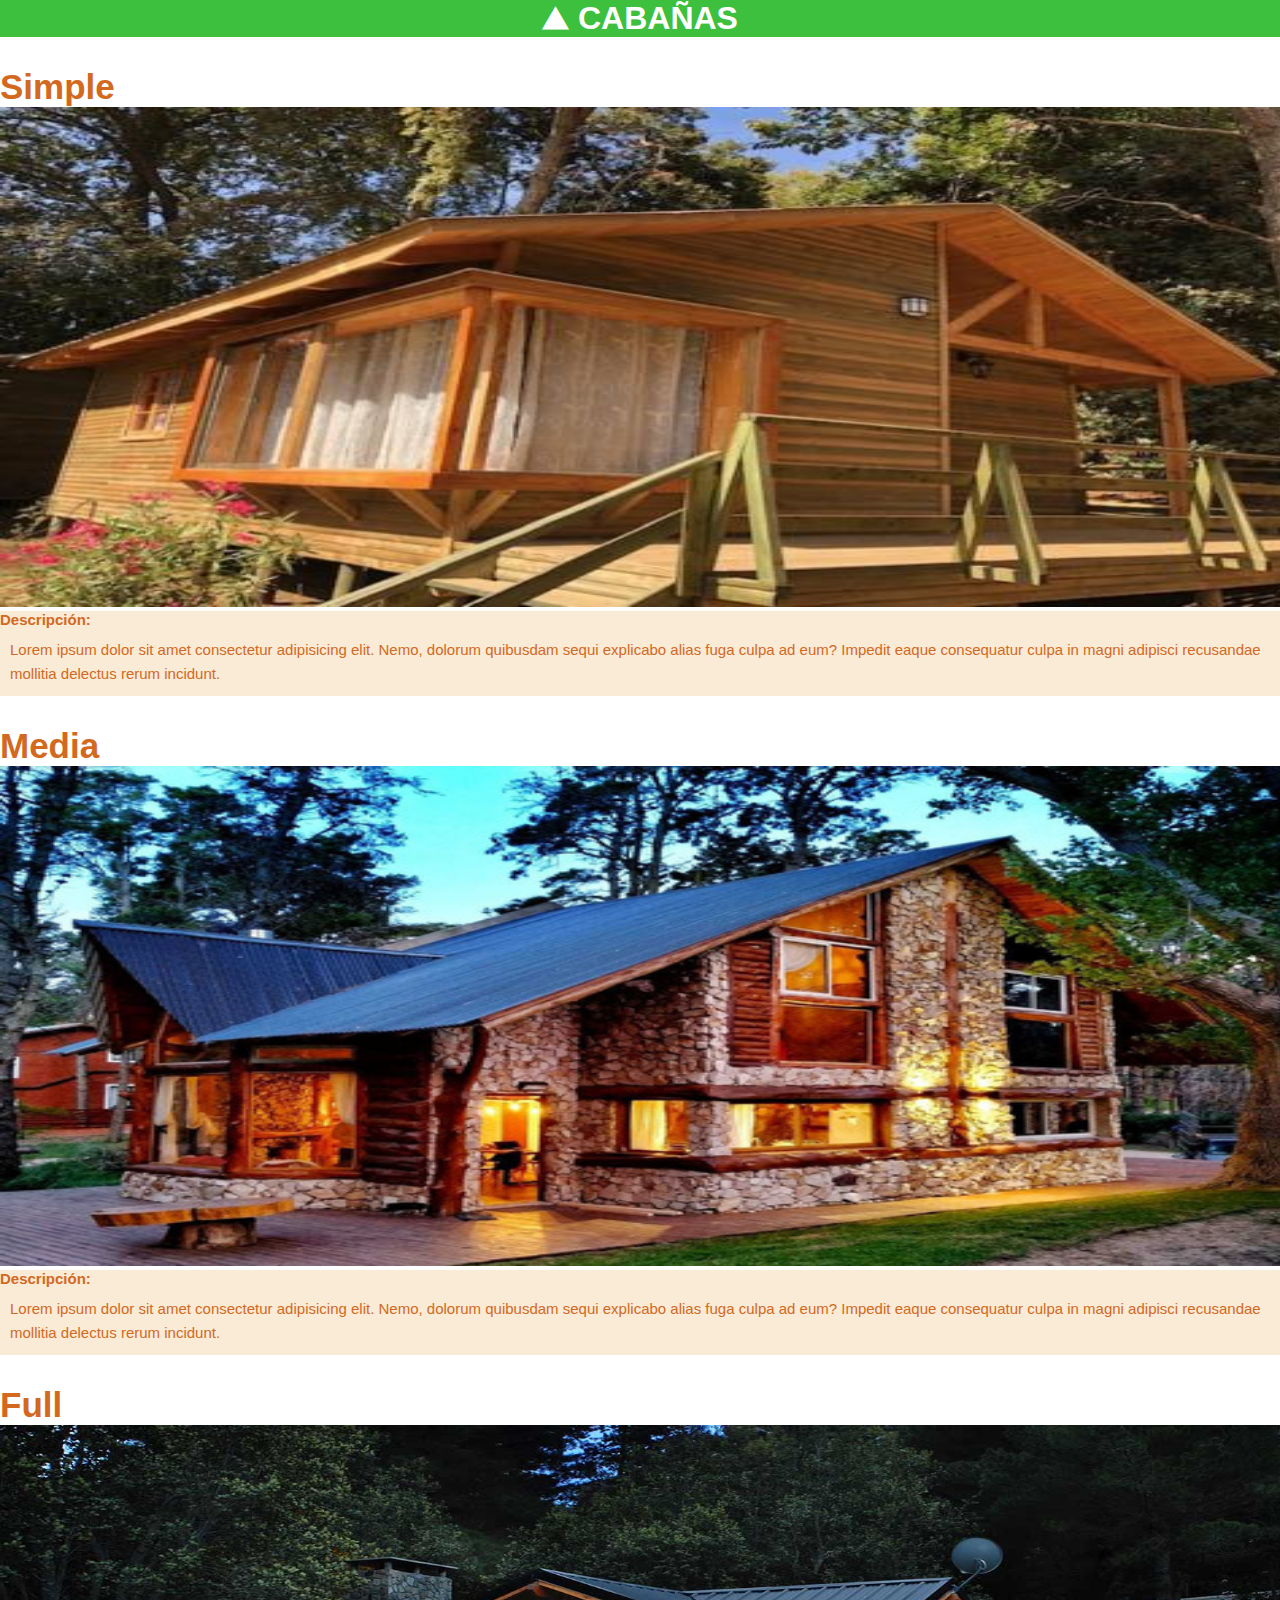
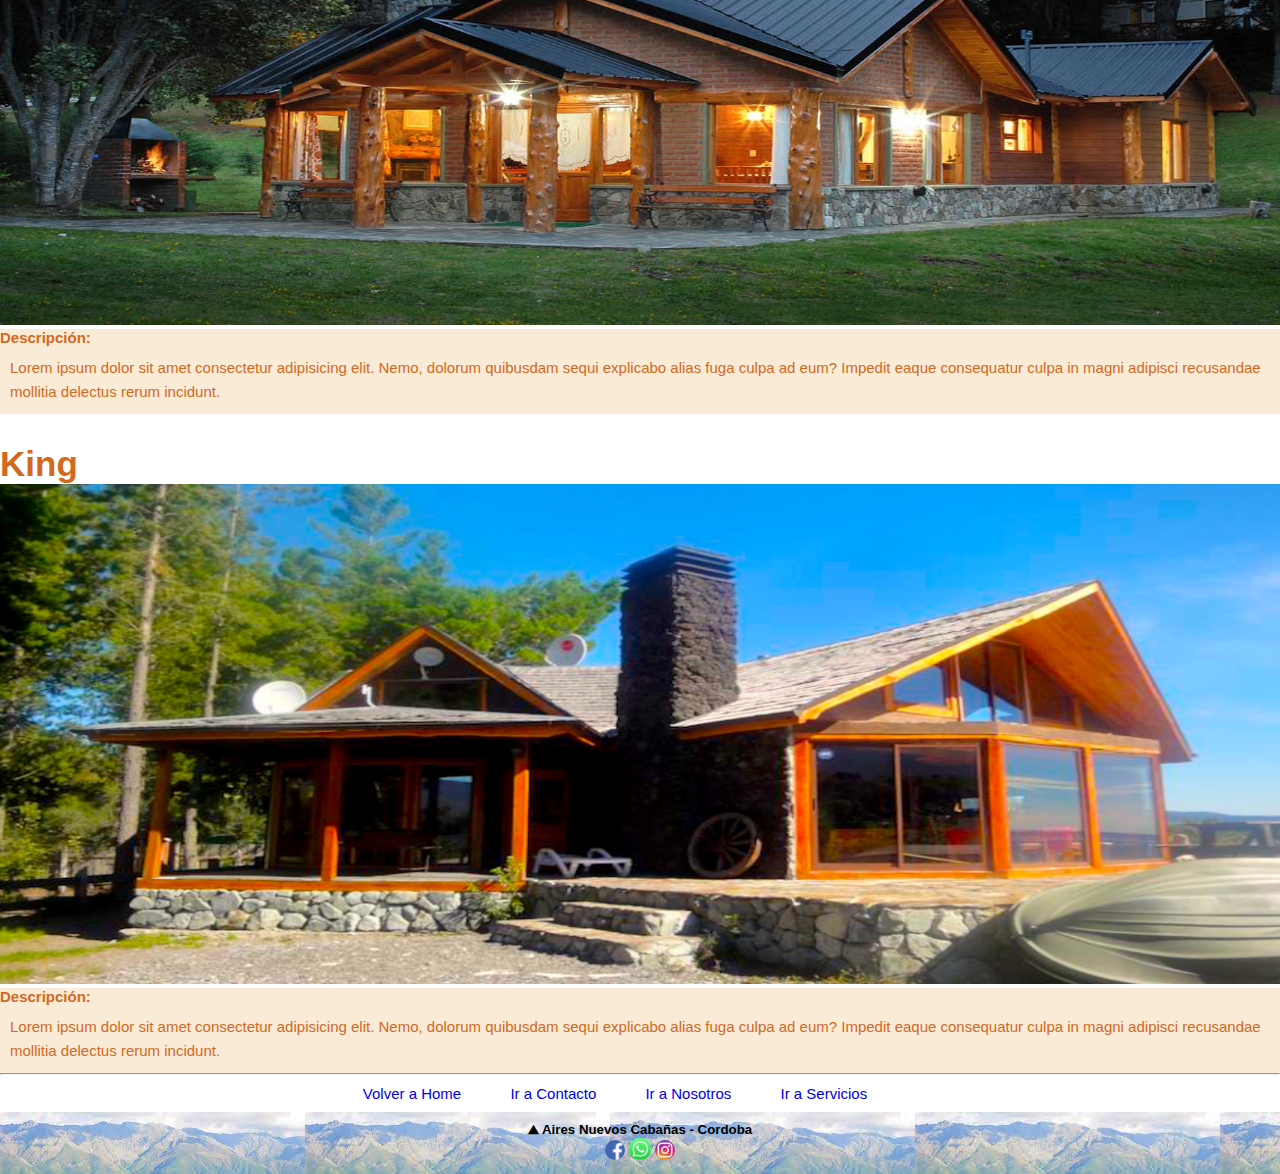
==== pages/cabanas.html @ 515ea7b7 "4to Desafio Github" ====
<!DOCTYPE html>
<html lang="en">
<head>
    <meta charset="UTF-8">
    <meta http-equiv="X-UA-Compatible" content="IE=edge">
    <meta name="viewport" content="width=device-width, initial-scale=1.0">
    <link rel="stylesheet" href="../Hoja de Estilos/style.css">
    <title>Cabañas</title>
</head>

<body>
    <header>
        <main>
            <section>
                <h1> &#9968; Cabañas</h1>
            </section>
        
            <div>
                <h3 class="cabanas">Simple</h3>
                <img src="../Img/cabaña simple.jpg" alt="Cabaña simple" class="imgCabSimple">
                <h5 class="pieCabanas">Descripción:</h5>
                <p class="pieCabanas">Lorem ipsum dolor sit amet consectetur adipisicing elit. Nemo, dolorum quibusdam sequi explicabo alias fuga culpa ad eum? Impedit eaque consequatur culpa in magni adipisci recusandae mollitia delectus rerum incidunt.</p>
                <h3 class="cabanas">Media</h3>
                <img src="../Img/cabaña media.jpg" alt="Cabaña media" class="imgCabMedia">
                <h5 class="pieCabanas">Descripción:</h5>
                <p class="pieCabanas">Lorem ipsum dolor sit amet consectetur adipisicing elit. Nemo, dolorum quibusdam sequi explicabo alias fuga culpa ad eum? Impedit eaque consequatur culpa in magni adipisci recusandae mollitia delectus rerum incidunt.</p>
                <h3 class="cabanas">Full</h3>
                <img src="../Img/cabaña full.jpg" alt="Cabaña full" class="imgCabFull">
                <h5 class="pieCabanas">Descripción:</h5>
                <p class="pieCabanas">Lorem ipsum dolor sit amet consectetur adipisicing elit. Nemo, dolorum quibusdam sequi explicabo alias fuga culpa ad eum? Impedit eaque consequatur culpa in magni adipisci recusandae mollitia delectus rerum incidunt.</p>
                <h3 class="cabanas">King</h3>
                <img src="../Img/cabaña king.png" alt="Cabaña king" class="imgCabKing">
                <h5 class="pieCabanas">Descripción:</h5>
                <p class="pieCabanas">Lorem ipsum dolor sit amet consectetur adipisicing elit. Nemo, dolorum quibusdam sequi explicabo alias fuga culpa ad eum? Impedit eaque consequatur culpa in magni adipisci recusandae mollitia delectus rerum incidunt.</p>
            </div>

            <hr />
        </main>       
    </header>
    <section >
        <nav class="links">
            
            <a  class="links" href="../index.html">Volver a Home</a>
            <a  class="links" href="./contacto.html">Ir a Contacto</a> 
               
            <a  class="links" href="./nosotros.html">Ir a Nosotros</a>   
            <a  class="links" href="./servicios.html">Ir a Servicios</a>   
    
        </nav>
        
    </section>
    <footer>
        <h5> &#9968; Aires Nuevos Cabañas - Cordoba</h5>
        <img  class= "logofbook" src="../Img/logo fbook.png" alt="Logo fbook">
        <img  class= "logoWhasap" src="../Img/logo wahsap OK.jfif" alt="Logo Whap">
        <img  class= "logoIG" src="../Img/LOGO ig OK.png" alt="Logo IG">
    </footer>
</body>
</html>
---- Hoja de Estilos/style.css ----
* {
    margin: 0;
    padding: 0px;
    
    
}
h1 {
    color: white;
    background-color: rgb(61, 192, 61);
    height:min-content;
    font-size:xx-large;
    text-align: center;
    text-transform: uppercase;
    font-family: 'Lucida Sans', 'Lucida Sans Regular', 'Lucida Grande', 'Lucida Sans Unicode', Geneva, Verdana, sans-serif;
}


.foto {
    width: 1366px;
    height: 400px;      
}
section {
    font-family:'Segoe UI', Tahoma, Geneva, Verdana, sans-serif;
}


.cabanas {
    padding-top: 30px;
    text-align: left;
    font-size: 35px;
    font-family: 'Lucida Sans', 'Lucida Sans Regular', 'Lucida Grande', 'Lucida Sans Unicode', Geneva, Verdana, sans-serif;
    color: chocolate;
    
}
.pieCabanas{
    font-family: 'Lucida Sans', 'Lucida Sans Regular', 'Lucida Grande', 'Lucida Sans Unicode', Geneva, Verdana, sans-serif;
    font-size: 15px;
    color: chocolate;
    background-color: antiquewhite;
    margin-top: 0px;
}


    
.links{ text-decoration: none;
    text-align: center;
    font-size: 15px;
    margin-right: 25px;
    cursor: pointer;
    padding: 10px;
}
p {
    line-height: 1.6;                                                                                            
    padding: 10px;
    font-family:'Lucida Sans', 'Lucida Sans Regular', 'Lucida Grande', 'Lucida Sans Unicode', Geneva, Verdana, sans-serif;

}
.contacto {
    font-style: italic;
    font-size: 15px;
    padding: 5px;
    text-align: left;
    display: block;
    list-style:disc;
    margin: 5px;
    padding: 5px;
    background-color: beige;

    
  
}
button[type="submit"]{
    width: 100px;
    height: 30px;
    font-size: 15px;
    text-align: center;
    font-weight: bold;
    cursor: pointer;
}
.servicios{
    display: flex;
    background-color: antiquewhite;
    list-style-type:square;
    margin: 50px;
    font-size: 18px;
    text-align:left;
    font-family: 'Lucida Sans', 'Lucida Sans Regular', 'Lucida Grande', 'Lucida Sans Unicode', Geneva, Verdana, sans-serif;
    padding: 30px;
    border-radius: 15px;
    display: block;
    justify-content:last baseline;
    
}

.imageService{
    display: grid;
    padding: 20px;
    gap: 15px;
    grid;
    grid-template-columns: repeat(2, 1fr);
    grid-template-rows: repeat(2, 1fr);
    align-items: center ;
    
}
.imageService__item{
    display: grid;
    width: 300px;
    height: 120px;
    cursor: pointer; 
   

}

.servicios-flex{
    display: flex;
}

.listado-flex{
    display: flex;
    flex-wrap: wrap;
}


footer {
    padding: 10px;
    text-align: center;
    background-image: url(../Img/sierras.jfif);
    text-align-last: center;
    font-family: 'Lucida Sans', 'Lucida Sans Regular', 'Lucida Grande', 'Lucida Sans Unicode', Geneva, Verdana, sans-serif;
    
}

.cantPersonas{
    width: 80px;
    height: 30px;
}
.imgdesay {
    border-radius: 25px;
    justify-items: center;

}
.nuevalista{
    display: flex;
    align-items: center;
    justify-content: center;
    margin: 0px;
    padding: 15px;
    text-decoration: none;
    font-size: 25px;
    color: black;
    font-family: 'Lucida Sans', 'Lucida Sans Regular', 'Lucida Grande', 'Lucida Sans Unicode', Geneva, Verdana, sans-serif;
    
}


.imgCabSimple{
    width: 1350px;
    height: 500px;
    cursor: pointer;
}
.imgCabMedia{
    width: 1350px;
    height: 500px;
    cursor: pointer;
}
.imgCabFull{
    width: 1350px;
    height: 500px;
    cursor: pointer;
}
.imgCabKing{
    width: 1350px;
    height: 500px;
    cursor: pointer;
}

    
.card{
   
    background-color: antiquewhite;
    font-family: 'Lucida Sans', 'Lucida Sans Regular', 'Lucida Grande', 'Lucida Sans Unicode', Geneva, Verdana, sans-serif;
    border-radius: 15px;
    padding: 20px;
    margin: 20px;
    border-color: black;

}
.card__title{
    text-align: center;

}
.card__description {
    line-height: 2;
    text-align: center;
}
.card__rrss{
    margin-top: 30px;
    margin-bottom: 15px;
}
.card__link{
    
    margin-right: 15px;
    padding: 10px;
    text-decoration: none;
    color: white;
    
    
}
.card__link--twitter{
    background-color: #1c96c8;
    border-radius: 15px;
    cursor: pointer;
    text-align: center;
}
.card__link--instagram{
    background-color: #f28705 ;
    border-radius: 15px;
    cursor: pointer;
}
.seguinos{
    margin: 20px;
    text-align: left;
    font-size: 20px;
}

.nosotros{
    max-width: 1200px;
    margin: 0 auto;
    display: grid;
    grid-template-columns: repeat(4, 1fr);
    gap: 20px;
}
.nosotros__item{
    width: 300px;
    height: 120px;
    cursor: pointer;
      
}
.logofbook{
    width: 20px;
    border-radius: 10px;
}
.logoWhasap{
    width: 22px;
    border-radius: 10px;
}
.logoIG{
    width: 20px;
    border-radius: 10px;
}

.imgdesayuno{
    display:none;
}

.grid{
    display: grid;
    align-self: center;
}
.padre-flex{
    display: flex;
    
}
.nosotrosMobile{
    display: none;
}

@media (max-width: 480px){
    
    .grid{
        justify-content: center;
        text-align: center;
        font-size: samll;
    }
    body{
        margin: 0px;
        padding: 0px;
    }

    h1 {
        text-align: center;
        font-size: 20px;
       padding: 20px;
       background-color: #1c96c8;
       
   
    }
    .foto{
        width: 380px;
        height: 200px;
    }
    .nuevalista{
       align-items: center;
       justify-content: center;
       font-size:27px;
       padding: 5px;
       margin-bottom: 35px;
       margin-top: 15px ;
       
    }
    .padre-flex{
       align-items: center;
       justify-content: center;
       flex-wrap: wrap;
    }
    .servicios{
        font-size: 15px;
        justify-content: space-between;

    }
    .servicios-flex{
        justify-content: center;
    }
    .imageService{
        display: none;

    }
    .imageService__item{
        display: none;
    }
    .imgdesayuno{
        display: inline;
        width: 360px;
    }
    
    .links{
        display: grid;
        justify-content: center;
        grid-template-columns: repeat(2, 1fr);
        padding-left: 45px;
        
    }
    .contacto{
        display: grid;
        width: 320px;
        font-size: 15px;
        background-color: none
        
        
    }
    .nosotros{
        display: none;
    }
    .nosotrosMobile{
        display: inline-flex;
        width: 360px;
        height: 220px;
        justify-content: center;
        
        
    }
    .botonEnviar{
        align-items: center;
    }
    .cabanas{
        font-size: 15px;
        color: #1c96c8;
        text-align: center;
    }
    .imgCabSimple{
        width: 360px;
        height: 200px;
    }
    .imgCabMedia{
        width: 360px;
        height: 200px;
    }
    .imgCabFull{
        width: 360px;
        height: 200px;
    }
    .imgCabKing{
        width: 360px;
        height: 200px;
    }
    .pieCabanas{
        font-size: 12px;
    }
   }
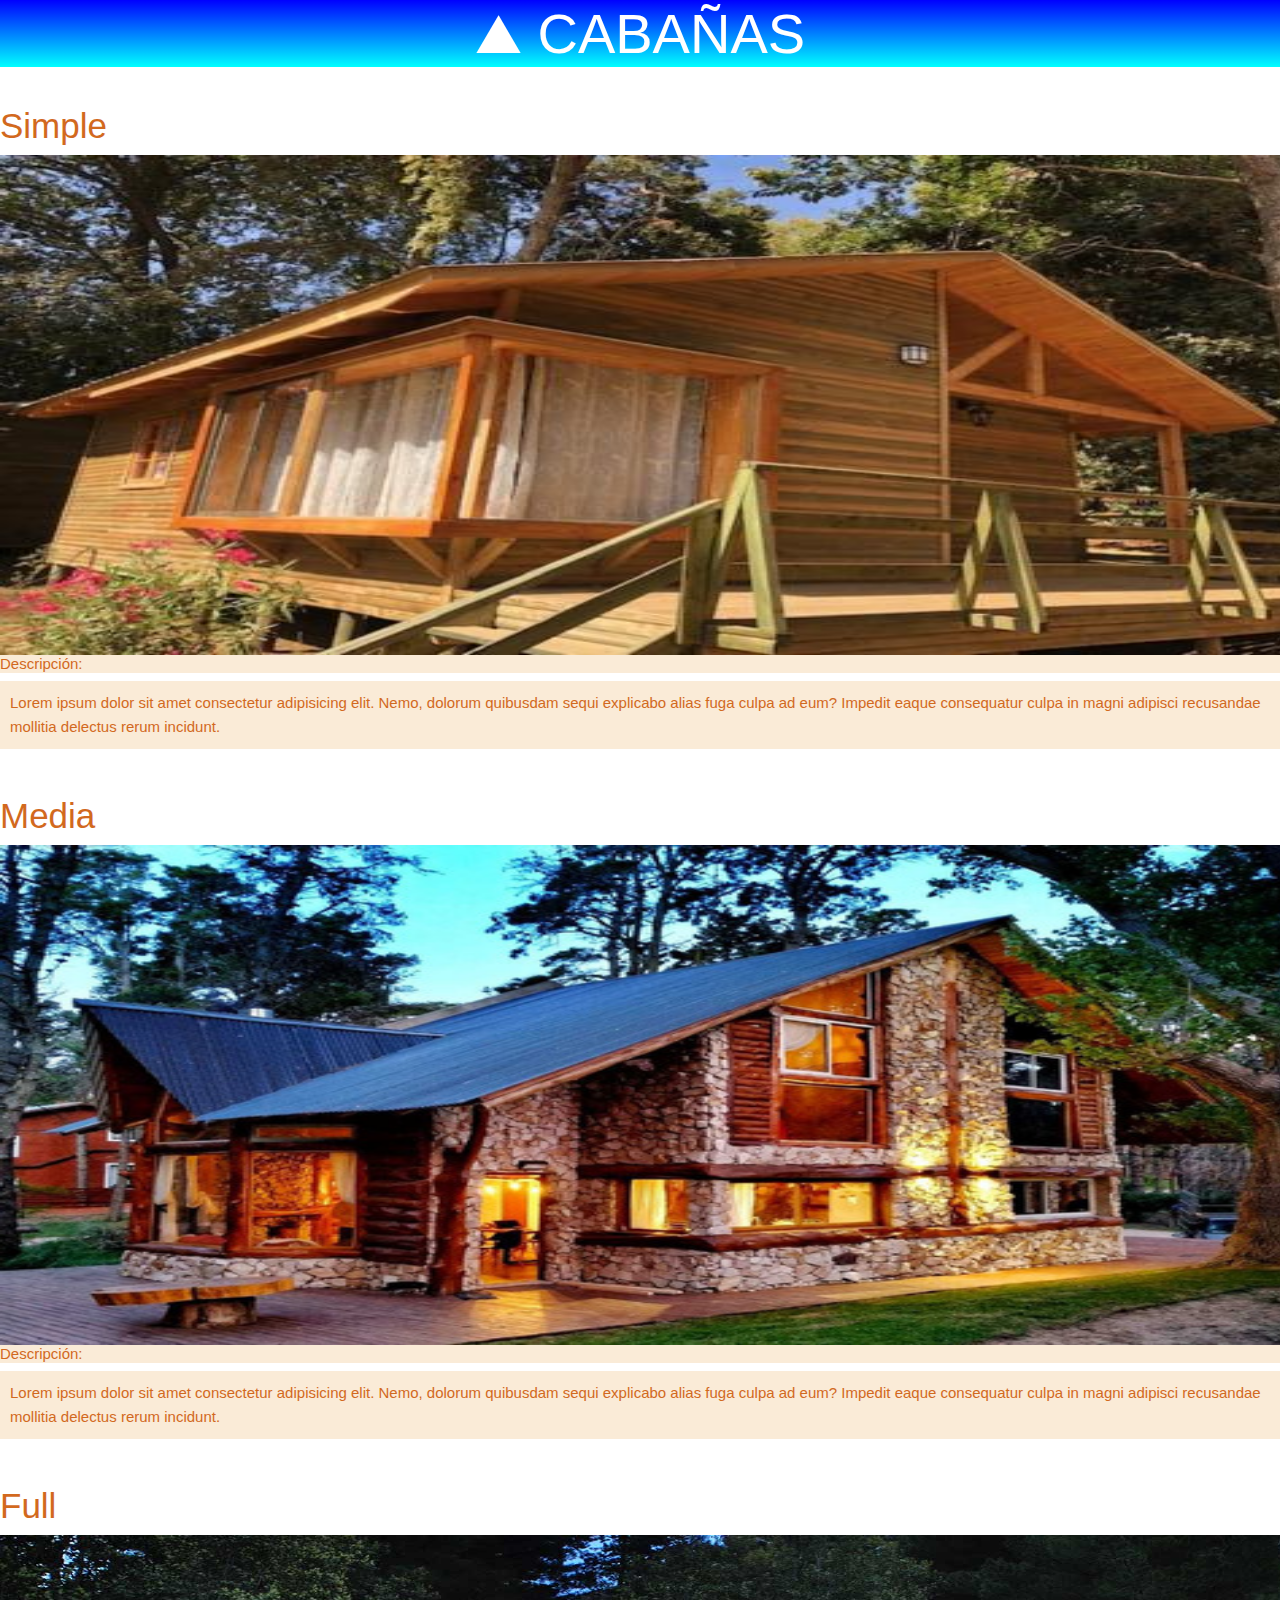
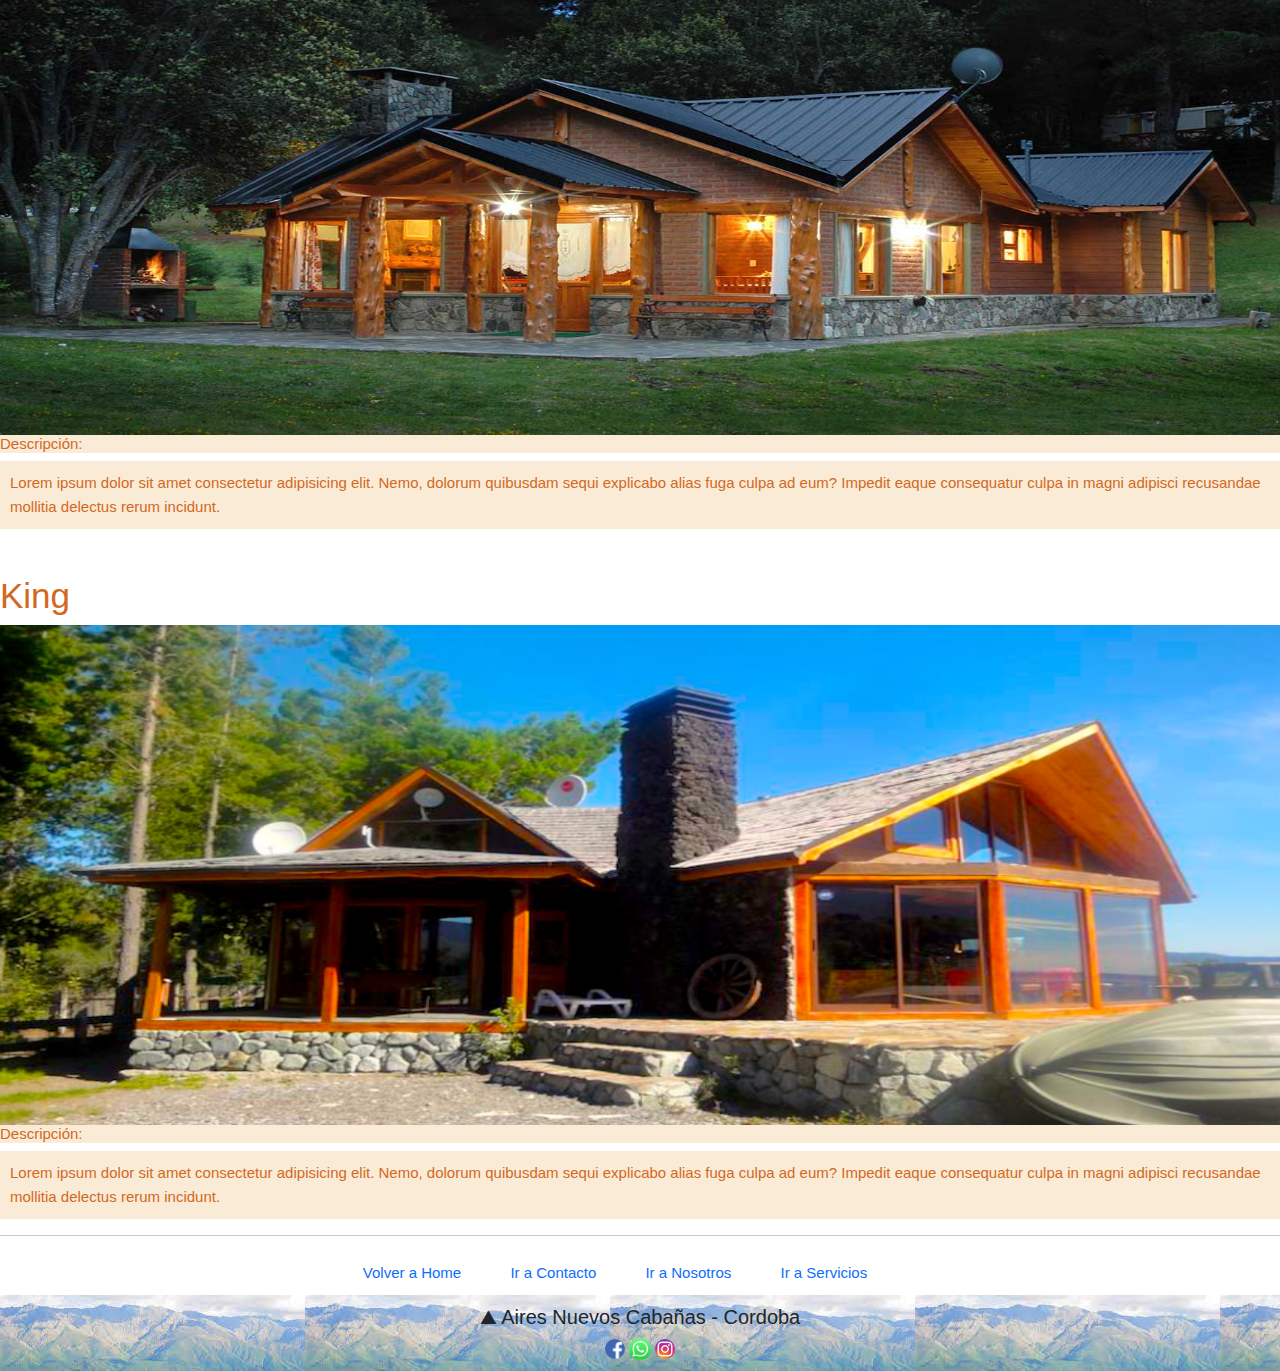
==== commit 0980fba9: "agregado bootstrap" ====
--- a/pages/cabanas.html
+++ b/pages/cabanas.html
@@ -5,6 +5,9 @@
     <meta http-equiv="X-UA-Compatible" content="IE=edge">
     <meta name="viewport" content="width=device-width, initial-scale=1.0">
     <link rel="stylesheet" href="../Hoja de Estilos/style.css">
+    <link rel="stylesheet" href="../css/bootstrap.min.css">
+	<!-- JavaScript Bundle with Popper -->
+	<script src="https://cdn.jsdelivr.net/npm/bootstrap@5.1.3/dist/js/bootstrap.bundle.min.js"></script>
     <title>Cabañas</title>
 </head>
 
@@ -12,7 +15,7 @@
     <header>
         <main>
             <section>
-                <h1> &#9968; Cabañas</h1>
+                <h1 class="display-4"> &#9968; Cabañas</h1>
             </section>
         
             <div>
--- a/Hoja de Estilos/style.css
+++ b/Hoja de Estilos/style.css
@@ -1,17 +1,18 @@
 * {
     margin: 0;
-    padding: 0px;
+    padding: 0;
     
     
 }
 h1 {
     color: white;
-    background-color: rgb(61, 192, 61);
+    
     height:min-content;
     font-size:xx-large;
     text-align: center;
     text-transform: uppercase;
     font-family: 'Lucida Sans', 'Lucida Sans Regular', 'Lucida Grande', 'Lucida Sans Unicode', Geneva, Verdana, sans-serif;
+    background-image: linear-gradient(blue, cyan);
 }
 
 
@@ -56,6 +57,7 @@
 
 }
 .contacto {
+    display: flex;
     font-style: italic;
     font-size: 15px;
     padding: 5px;
@@ -64,9 +66,8 @@
     list-style:disc;
     margin: 5px;
     padding: 5px;
-    background-color: beige;
-
-    
+    background-color: whitesmoke;
+   
   
 }
 button[type="submit"]{
@@ -79,7 +80,7 @@
 }
 .servicios{
     display: flex;
-    background-color: antiquewhite;
+    background-image: linear-gradient(white,cyan);
     list-style-type:square;
     margin: 50px;
     font-size: 18px;
@@ -100,6 +101,7 @@
     grid-template-columns: repeat(2, 1fr);
     grid-template-rows: repeat(2, 1fr);
     align-items: center ;
+    transition: 1.5;
     
 }
 .imageService__item{
@@ -107,8 +109,17 @@
     width: 300px;
     height: 120px;
     cursor: pointer; 
-   
-
+   transition: transform 0.5s;
+}
+.imageService__item img {
+    width: 100%;
+    height:100%;
+    
+
+}
+
+.imageService__item:hover{
+    transform: scale(1.3);
 }
 
 .servicios-flex{
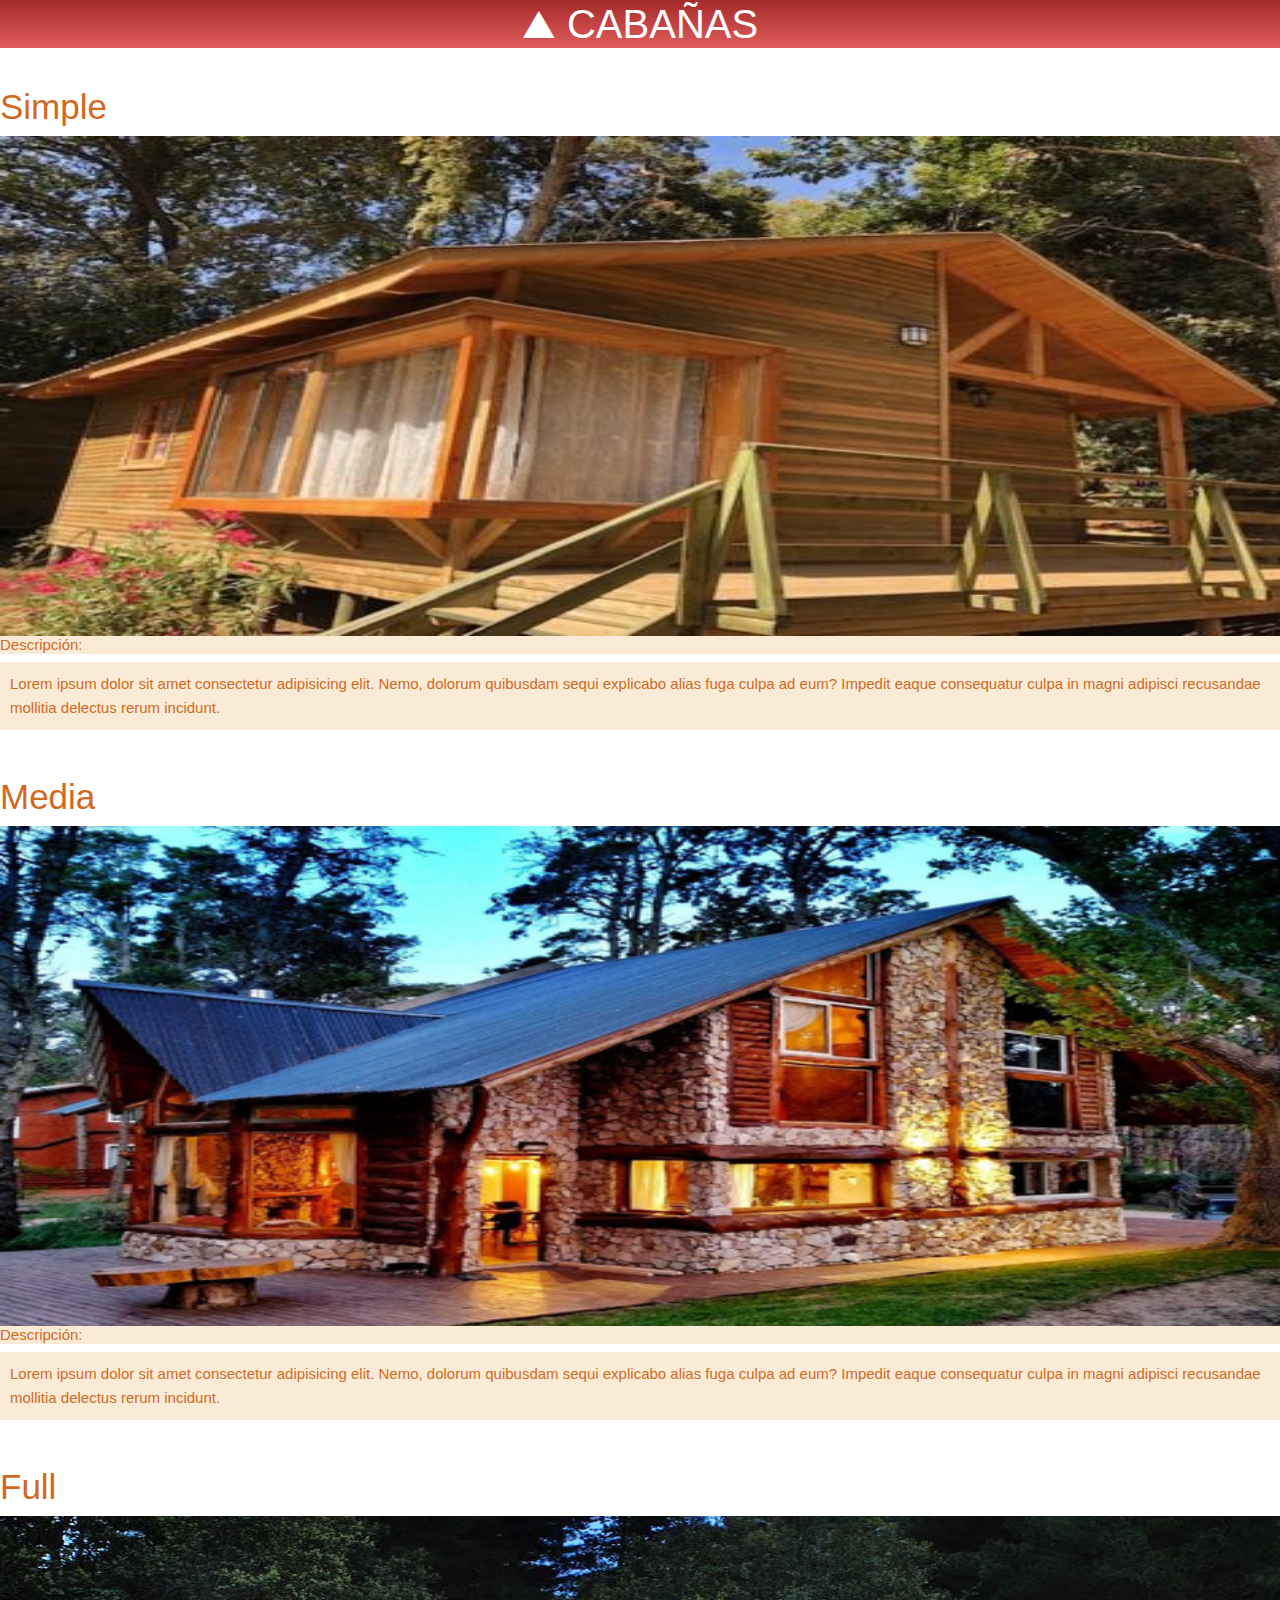
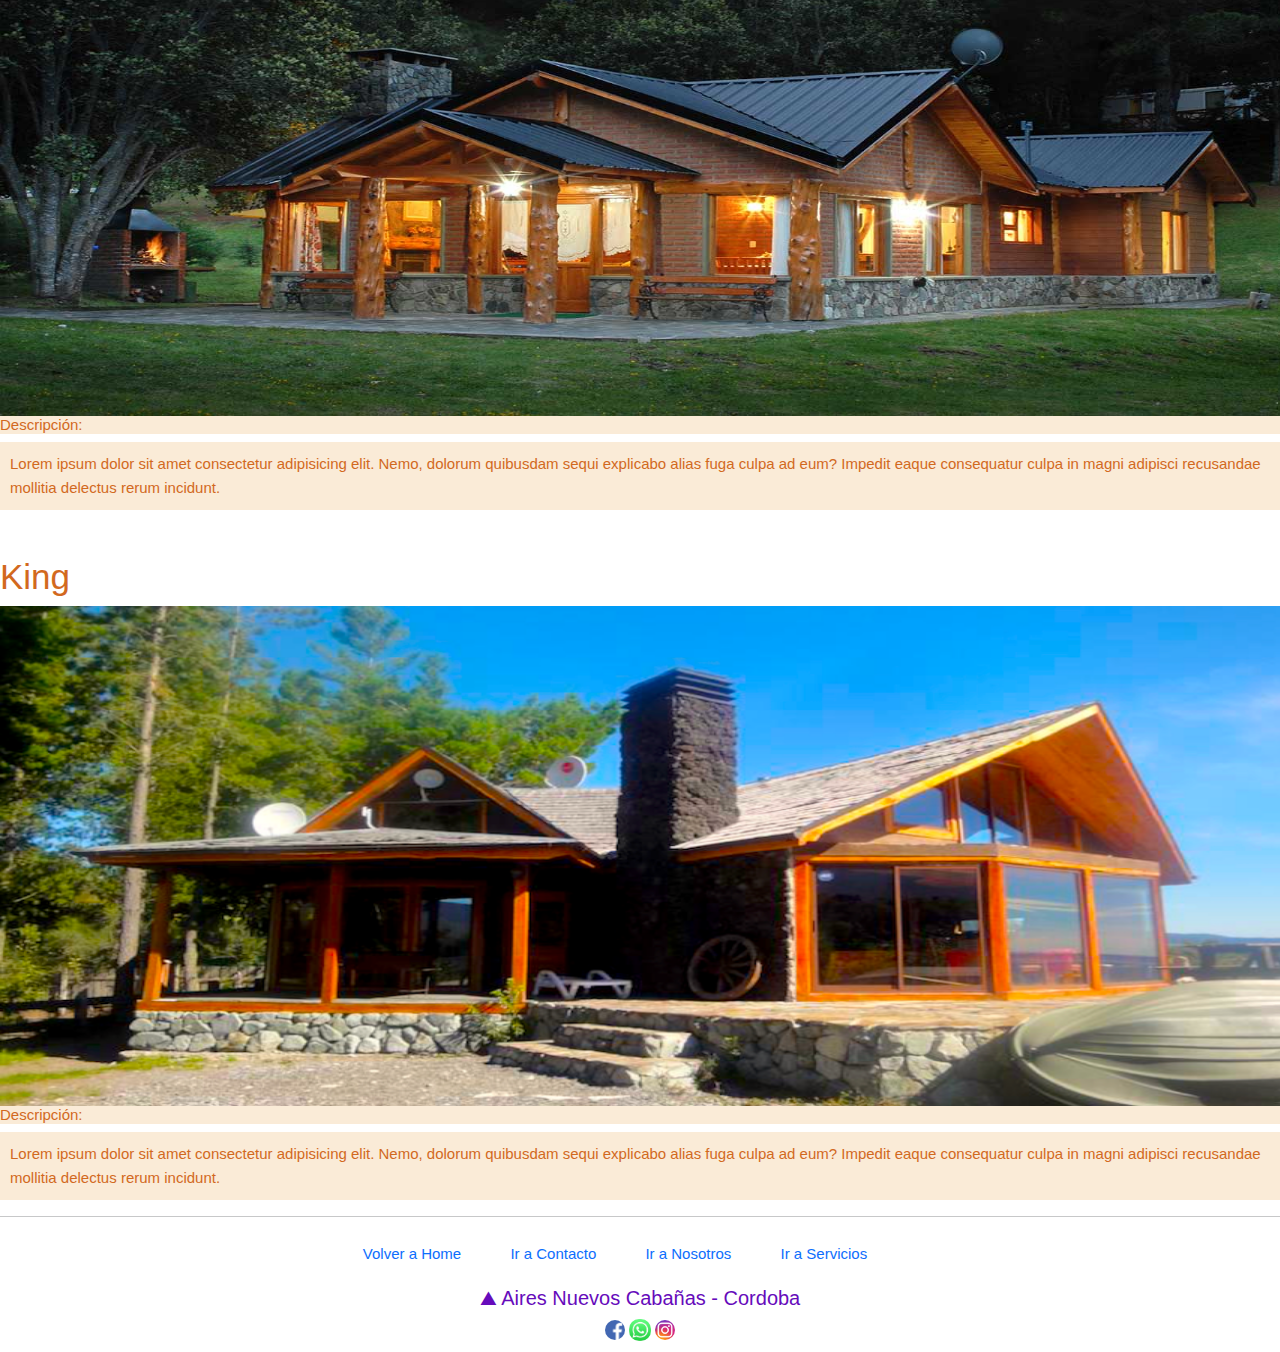
==== commit e713eeb9: "Merge branch 'dev'" ====
--- a/pages/cabanas.html
+++ b/pages/cabanas.html
@@ -15,7 +15,7 @@
     <header>
         <main>
             <section>
-                <h1 class="display-4"> &#9968; Cabañas</h1>
+                <h1 class="display-6"> &#9968; Cabañas</h1>
             </section>
         
             <div>
--- a/Hoja de Estilos/style.css
+++ b/Hoja de Estilos/style.css
@@ -6,20 +6,24 @@
 }
 h1 {
     color: white;
-    
+    margin-left: 0px;
     height:min-content;
     font-size:xx-large;
     text-align: center;
     text-transform: uppercase;
     font-family: 'Lucida Sans', 'Lucida Sans Regular', 'Lucida Grande', 'Lucida Sans Unicode', Geneva, Verdana, sans-serif;
-    background-image: linear-gradient(blue, cyan);
+    background-image: linear-gradient(brown, rgb(224, 92, 92));
 }
 
 
 .foto {
     width: 1366px;
-    height: 400px;      
-}
+    height: 400px;  
+     
+}
+
+
+
 section {
     font-family:'Segoe UI', Tahoma, Geneva, Verdana, sans-serif;
 }
@@ -80,7 +84,7 @@
 }
 .servicios{
     display: flex;
-    background-image: linear-gradient(white,cyan);
+    background-image: linear-gradient(white,rgb(224, 92, 92));
     list-style-type:square;
     margin: 50px;
     font-size: 18px;
@@ -135,9 +139,12 @@
 footer {
     padding: 10px;
     text-align: center;
-    background-image: url(../Img/sierras.jfif);
+    background-image: url(../img/footer\ montanas\ 3.jpg);
     text-align-last: center;
-    font-family: 'Lucida Sans', 'Lucida Sans Regular', 'Lucida Grande', 'Lucida Sans Unicode', Geneva, Verdana, sans-serif;
+    
+    font-family: 'Lucida Sans', 'Lucida Sans Regular', 'Lucida Grande', 'Lucida Sans Unicode', Geneva, Verdana, sans-serif;
+    color:rgb(102, 11, 187);
+    border-color: white;
     
 }
 
@@ -151,6 +158,8 @@
 
 }
 .nuevalista{
+    animation-name: aparecer;  
+    animation-duration: 5s;
     display: flex;
     align-items: center;
     justify-content: center;
@@ -250,14 +259,27 @@
 .logofbook{
     width: 20px;
     border-radius: 10px;
-}
+    cursor: pointer;
+}
+
 .logoWhasap{
     width: 22px;
     border-radius: 10px;
-}
+    cursor: pointer;
+}
+
 .logoIG{
     width: 20px;
     border-radius: 10px;
+    cursor: pointer;
+}
+
+.efecto{
+    transition: transform 0.5s;
+}
+
+.efecto:hover{
+    transform: scale(1.3);
 }
 
 .imgdesayuno{
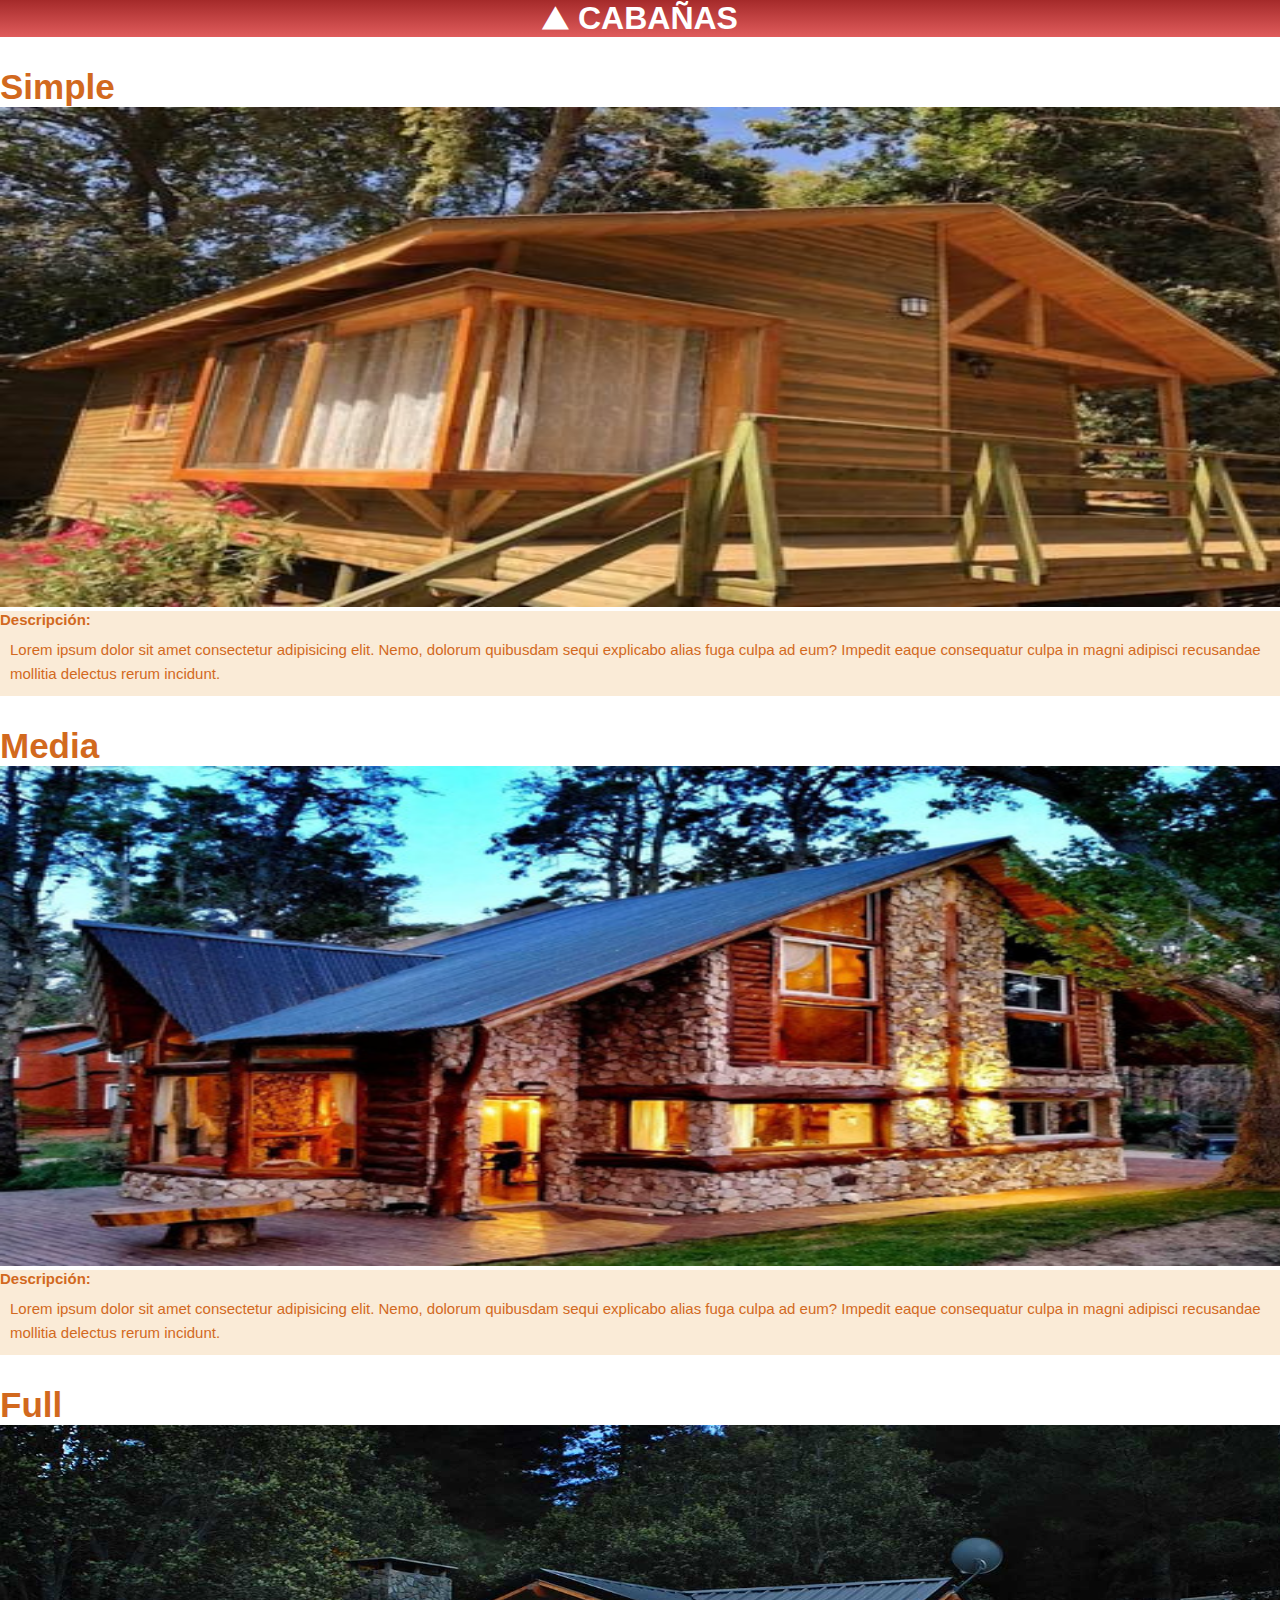
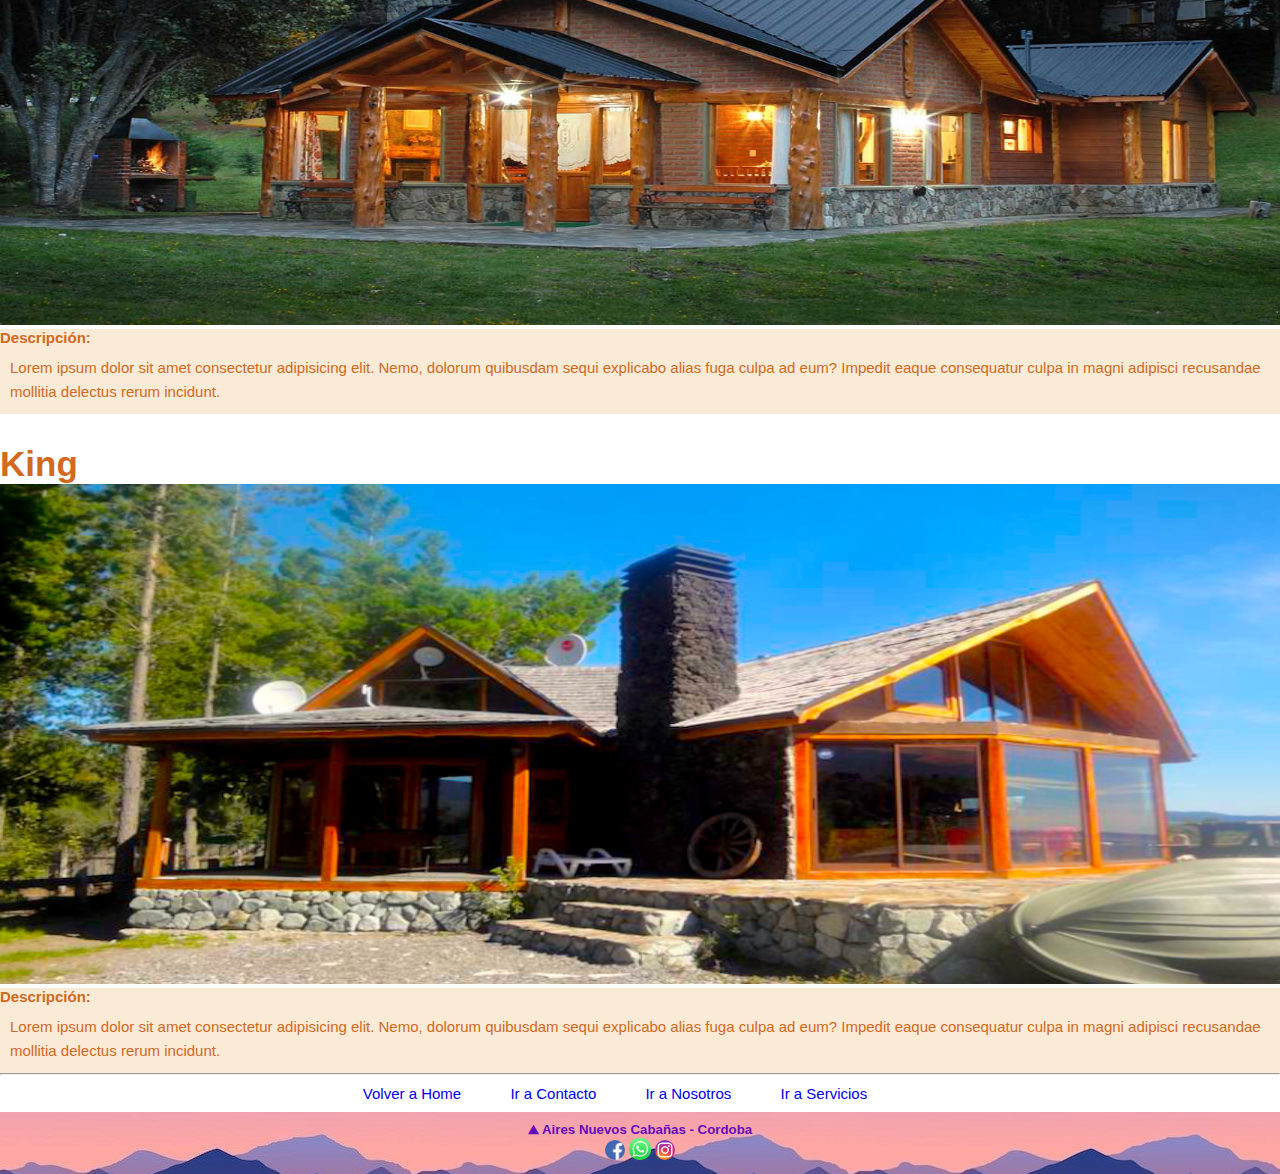
==== commit e6c22bdd: "Merge branch 'dev'" ====
--- a/pages/cabanas.html
+++ b/pages/cabanas.html
@@ -4,8 +4,8 @@
     <meta charset="UTF-8">
     <meta http-equiv="X-UA-Compatible" content="IE=edge">
     <meta name="viewport" content="width=device-width, initial-scale=1.0">
-    <link rel="stylesheet" href="../Hoja de Estilos/style.css">
-    <link rel="stylesheet" href="../css/bootstrap.min.css">
+    <link rel="stylesheet" href="../style.css">
+    <link rel="stylesheet" href="./Bootstrap/css/bootstrap.min.css">
 	<!-- JavaScript Bundle with Popper -->
 	<script src="https://cdn.jsdelivr.net/npm/bootstrap@5.1.3/dist/js/bootstrap.bundle.min.js"></script>
     <title>Cabañas</title>
--- a/style.css
+++ b/style.css
@@ -0,0 +1,467 @@
+* {
+  margin: 0;
+  padding: 0;
+}
+
+/*uso de variables*/
+header h1 {
+  color: white;
+  margin-left: 0px;
+  height: -webkit-min-content;
+  height: -moz-min-content;
+  height: min-content;
+  font-size: xx-large;
+  text-align: center;
+  text-transform: uppercase;
+  font-family: "Lucida Sans", "Lucida Sans Regular", "Lucida Grande", "Lucida Sans Unicode", Geneva, Verdana, sans-serif;
+  background-image: -webkit-gradient(linear, left top, left bottom, from(brown), to(#e05c5c));
+  background-image: linear-gradient(brown, #e05c5c);
+}
+
+header .foto {
+  width: 1366px;
+  height: 400px;
+}
+
+.nuevalista {
+  -webkit-animation-name: aparecer;
+          animation-name: aparecer;
+  -webkit-animation-duration: 5s;
+          animation-duration: 5s;
+  display: -webkit-box;
+  display: -ms-flexbox;
+  display: flex;
+  -webkit-box-align: center;
+      -ms-flex-align: center;
+          align-items: center;
+  -webkit-box-pack: center;
+      -ms-flex-pack: center;
+          justify-content: center;
+  margin: 0px;
+  padding: 15px;
+  text-decoration: none;
+  font-size: 25px;
+  color: black;
+  font-family: 'Lucida Sans', 'Lucida Sans Regular', 'Lucida Grande', 'Lucida Sans Unicode', Geneva, Verdana, sans-serif;
+}
+
+.nuevalista .a {
+  border-bottom: 10px;
+  background-color: grey;
+}
+
+.nuevalista .padre-flex {
+  display: -webkit-box;
+  display: -ms-flexbox;
+  display: flex;
+}
+
+section {
+  font-family: 'Segoe UI', Tahoma, Geneva, Verdana, sans-serif;
+}
+
+.cabanas {
+  padding-top: 30px;
+  text-align: left;
+  font-size: 35px;
+  font-family: 'Lucida Sans', 'Lucida Sans Regular', 'Lucida Grande', 'Lucida Sans Unicode', Geneva, Verdana, sans-serif;
+  color: chocolate;
+}
+
+.pieCabanas {
+  font-family: 'Lucida Sans', 'Lucida Sans Regular', 'Lucida Grande', 'Lucida Sans Unicode', Geneva, Verdana, sans-serif;
+  font-size: 15px;
+  color: chocolate;
+  background-color: antiquewhite;
+  margin-top: 0px;
+}
+
+.links {
+  text-decoration: none;
+  text-align: center;
+  font-size: 15px;
+  margin-right: 25px;
+  cursor: pointer;
+  padding: 10px;
+}
+
+p {
+  line-height: 1.6;
+  padding: 10px;
+  font-family: 'Lucida Sans', 'Lucida Sans Regular', 'Lucida Grande', 'Lucida Sans Unicode', Geneva, Verdana, sans-serif;
+}
+
+.contacto {
+  display: -webkit-box;
+  display: -ms-flexbox;
+  display: flex;
+  font-style: italic;
+  font-size: 15px;
+  padding: 5px;
+  text-align: left;
+  display: block;
+  list-style: disc;
+  margin: 5px;
+  padding: 5px;
+  background-color: whitesmoke;
+}
+
+button[type="submit"] {
+  width: 100px;
+  height: 30px;
+  font-size: 15px;
+  text-align: center;
+  font-weight: bold;
+  cursor: pointer;
+}
+
+.servicios {
+  display: -webkit-box;
+  display: -ms-flexbox;
+  display: flex;
+  background-image: -webkit-gradient(linear, left top, left bottom, from(white), to(#e05c5c));
+  background-image: linear-gradient(white, #e05c5c);
+  list-style-type: square;
+  margin: 50px;
+  font-size: 18px;
+  text-align: left;
+  font-family: 'Lucida Sans', 'Lucida Sans Regular', 'Lucida Grande', 'Lucida Sans Unicode', Geneva, Verdana, sans-serif;
+  padding: 30px;
+  border-radius: 15px;
+  display: block;
+  -webkit-box-pack: last baseline;
+      -ms-flex-pack: last baseline;
+          justify-content: last baseline;
+}
+
+.imageService {
+  display: -ms-grid;
+  display: grid;
+  padding: 20px;
+  gap: 15px;
+  -ms-grid-columns: (1fr);
+      grid-template-columns: repeat(2, 1fr);
+  -ms-grid-rows: (1fr);
+      grid-template-rows: repeat(2, 1fr);
+  -webkit-box-align: center;
+      -ms-flex-align: center;
+          align-items: center;
+  -webkit-transition: 1.5;
+  transition: 1.5;
+}
+
+.imageService__item {
+  display: -ms-grid;
+  display: grid;
+  width: 300px;
+  height: 120px;
+  cursor: pointer;
+  -webkit-transition: -webkit-transform 0.5s;
+  transition: -webkit-transform 0.5s;
+  transition: transform 0.5s;
+  transition: transform 0.5s, -webkit-transform 0.5s;
+}
+
+.imageService__item img {
+  width: 100%;
+  height: 100%;
+}
+
+.imageService__item:hover {
+  -webkit-transform: scale(1.5);
+          transform: scale(1.5);
+}
+
+.imgdesay {
+  justify-items: center;
+}
+
+.servicios-flex {
+  display: -webkit-box;
+  display: -ms-flexbox;
+  display: flex;
+}
+
+.listado-flex {
+  display: -webkit-box;
+  display: -ms-flexbox;
+  display: flex;
+  -ms-flex-wrap: wrap;
+      flex-wrap: wrap;
+}
+
+footer {
+  padding: 10px;
+  text-align: center;
+  background-image: url(../Img/footermontanas3.jpg);
+  text-align-last: center;
+  font-family: 'Lucida Sans', 'Lucida Sans Regular', 'Lucida Grande', 'Lucida Sans Unicode', Geneva, Verdana, sans-serif;
+  color: #660bbb;
+  border-color: white;
+}
+
+footer .efecto {
+  -webkit-transition: -webkit-transform 0.5s;
+  transition: -webkit-transform 0.5s;
+  transition: transform 0.5s;
+  transition: transform 0.5s, -webkit-transform 0.5s;
+}
+
+footer .efecto:hover {
+  -webkit-transform: scale(1.3);
+          transform: scale(1.3);
+}
+
+footer .logofbook {
+  width: 20px;
+  border-radius: 10px;
+  cursor: pointer;
+}
+
+footer .logoWhasap {
+  width: 22px;
+  border-radius: 10px;
+  cursor: pointer;
+}
+
+footer .logoIG {
+  width: 20px;
+  border-radius: 10px;
+  cursor: pointer;
+}
+
+.cantPersonas {
+  width: 80px;
+  height: 30px;
+}
+
+.imgCabSimple {
+  width: 1350px;
+  height: 500px;
+  cursor: pointer;
+}
+
+.imgCabMedia {
+  width: 1350px;
+  height: 500px;
+  cursor: pointer;
+}
+
+.imgCabFull {
+  width: 1350px;
+  height: 500px;
+  cursor: pointer;
+}
+
+.imgCabKing {
+  width: 1350px;
+  height: 500px;
+  cursor: pointer;
+}
+
+.card {
+  background-color: antiquewhite;
+  font-family: 'Lucida Sans', 'Lucida Sans Regular', 'Lucida Grande', 'Lucida Sans Unicode', Geneva, Verdana, sans-serif;
+  border-radius: 15px;
+  padding: 20px;
+  margin: 20px;
+  border-color: black;
+}
+
+.card__title {
+  text-align: center;
+}
+
+.card__description {
+  line-height: 2;
+  text-align: center;
+}
+
+.card__rrss {
+  margin-top: 30px;
+  margin-bottom: 15px;
+}
+
+.card__link {
+  margin-right: 15px;
+  padding: 10px;
+  text-decoration: none;
+  color: white;
+}
+
+.card__link--twitter {
+  background-color: #1c96c8;
+  border-radius: 15px;
+  cursor: pointer;
+  text-align: center;
+}
+
+.card__link--instagram {
+  background-color: #f28705;
+  border-radius: 15px;
+  cursor: pointer;
+}
+
+.seguinos {
+  margin: 20px;
+  text-align: left;
+  font-size: 20px;
+}
+
+.nosotros {
+  max-width: 1200px;
+  margin: 0 auto;
+  display: -ms-grid;
+  display: grid;
+  -ms-grid-columns: (1fr);
+      grid-template-columns: repeat(4, 1fr);
+  gap: 20px;
+}
+
+.nosotros__item {
+  width: 300px;
+  height: 120px;
+  cursor: pointer;
+}
+
+.imgdesayuno {
+  display: none;
+}
+
+.grid {
+  display: -ms-grid;
+  display: grid;
+  -ms-grid-row-align: center;
+      align-self: center;
+}
+
+.nosotrosMobile {
+  display: none;
+}
+
+@media (max-width: 480px) {
+  .grid {
+    -webkit-box-pack: center;
+        -ms-flex-pack: center;
+            justify-content: center;
+    text-align: center;
+    font-size: samll;
+  }
+  body {
+    margin: 0px;
+    padding: 0px;
+  }
+  h1 {
+    text-align: center;
+    font-size: 20px;
+    padding: 20px;
+    background-color: #1c96c8;
+  }
+  .foto {
+    width: 380px;
+    height: 200px;
+  }
+  .nuevalista {
+    -webkit-box-align: center;
+        -ms-flex-align: center;
+            align-items: center;
+    -webkit-box-pack: center;
+        -ms-flex-pack: center;
+            justify-content: center;
+    font-size: 27px;
+    padding: 5px;
+    margin-bottom: 35px;
+    margin-top: 15px;
+  }
+  .padre-flex {
+    -webkit-box-align: center;
+        -ms-flex-align: center;
+            align-items: center;
+    -webkit-box-pack: center;
+        -ms-flex-pack: center;
+            justify-content: center;
+    -ms-flex-wrap: wrap;
+        flex-wrap: wrap;
+  }
+  .servicios {
+    font-size: 15px;
+    -webkit-box-pack: justify;
+        -ms-flex-pack: justify;
+            justify-content: space-between;
+  }
+  .servicios-flex {
+    -webkit-box-pack: center;
+        -ms-flex-pack: center;
+            justify-content: center;
+  }
+  .imageService {
+    display: none;
+  }
+  .imageService__item {
+    display: none;
+  }
+  .imgdesayuno {
+    display: inline;
+    width: 360px;
+  }
+  .links {
+    display: -ms-grid;
+    display: grid;
+    -webkit-box-pack: center;
+        -ms-flex-pack: center;
+            justify-content: center;
+    -ms-grid-columns: (1fr);
+        grid-template-columns: repeat(2, 1fr);
+    padding-left: 45px;
+  }
+  .contacto {
+    display: -ms-grid;
+    display: grid;
+    width: 320px;
+    font-size: 15px;
+    background-color: none;
+  }
+  .nosotros {
+    display: none;
+  }
+  .nosotrosMobile {
+    display: -webkit-inline-box;
+    display: -ms-inline-flexbox;
+    display: inline-flex;
+    width: 360px;
+    height: 220px;
+    -webkit-box-pack: center;
+        -ms-flex-pack: center;
+            justify-content: center;
+  }
+  .botonEnviar {
+    -webkit-box-align: center;
+        -ms-flex-align: center;
+            align-items: center;
+  }
+  .cabanas {
+    font-size: 15px;
+    color: #1c96c8;
+    text-align: center;
+  }
+  .imgCabSimple {
+    width: 360px;
+    height: 200px;
+  }
+  .imgCabMedia {
+    width: 360px;
+    height: 200px;
+  }
+  .imgCabFull {
+    width: 360px;
+    height: 200px;
+  }
+  .imgCabKing {
+    width: 360px;
+    height: 200px;
+  }
+  .pieCabanas {
+    font-size: 12px;
+  }
+}
+/*# sourceMappingURL=style.css.map */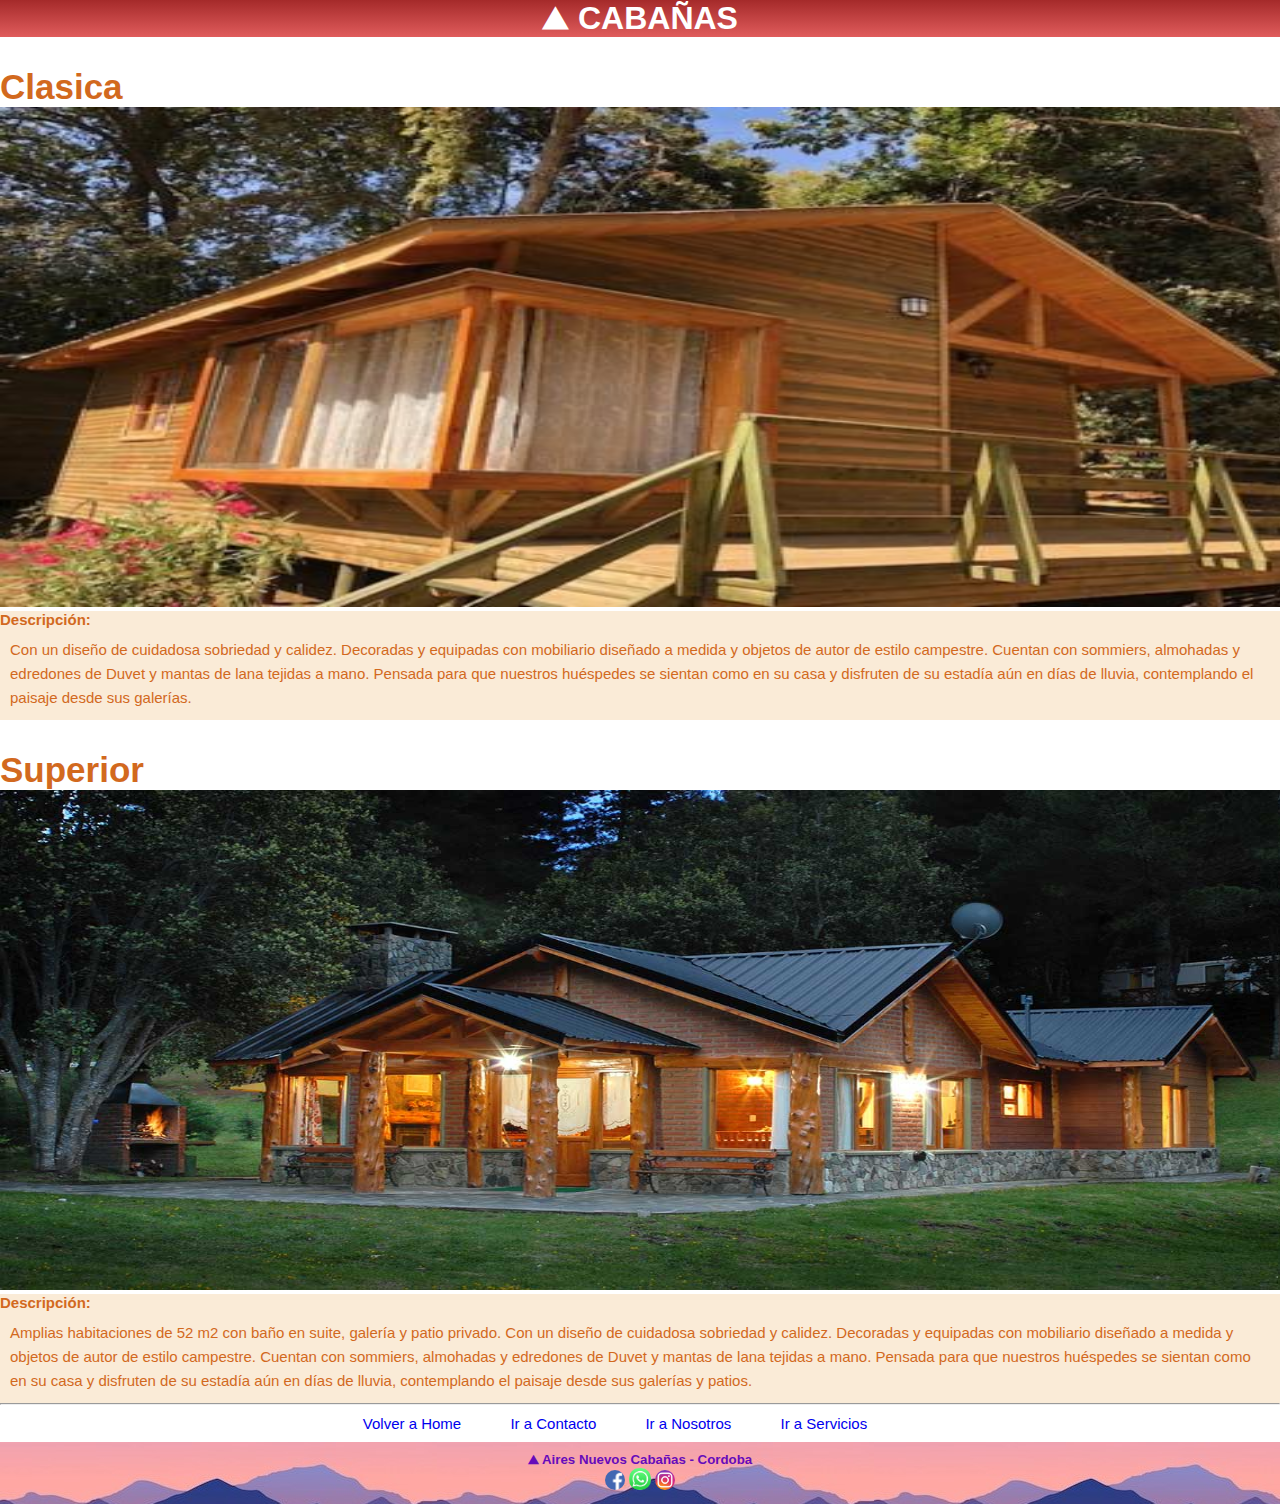
==== commit f3ecb598: "ordenando proyecto" ====
--- a/pages/cabanas.html
+++ b/pages/cabanas.html
@@ -4,11 +4,13 @@
     <meta charset="UTF-8">
     <meta http-equiv="X-UA-Compatible" content="IE=edge">
     <meta name="viewport" content="width=device-width, initial-scale=1.0">
+
+    <meta name="description" content="Navega sobre las diferentes experiencias en cabañas que Aires Nuevos Cordoba tiene para ofrecerte">
     <link rel="stylesheet" href="../style.css">
     <link rel="stylesheet" href="./Bootstrap/css/bootstrap.min.css">
 	<!-- JavaScript Bundle with Popper -->
 	<script src="https://cdn.jsdelivr.net/npm/bootstrap@5.1.3/dist/js/bootstrap.bundle.min.js"></script>
-    <title>Cabañas</title>
+    <title>Tipos de Cabañas que ofrece Aires nuevos en Cordoba</title>
 </head>
 
 <body>
@@ -19,22 +21,17 @@
             </section>
         
             <div>
-                <h3 class="cabanas">Simple</h3>
-                <img src="../Img/cabaña simple.jpg" alt="Cabaña simple" class="imgCabSimple">
+                <h3 class="cabanas">Clasica</h3>
+                <img src="../Img/cabaña simple.jpg" alt="Cabaña simple" class="imgCab">
                 <h5 class="pieCabanas">Descripción:</h5>
-                <p class="pieCabanas">Lorem ipsum dolor sit amet consectetur adipisicing elit. Nemo, dolorum quibusdam sequi explicabo alias fuga culpa ad eum? Impedit eaque consequatur culpa in magni adipisci recusandae mollitia delectus rerum incidunt.</p>
-                <h3 class="cabanas">Media</h3>
-                <img src="../Img/cabaña media.jpg" alt="Cabaña media" class="imgCabMedia">
+                <p class="pieCabanas">Con un diseño de cuidadosa sobriedad y calidez. Decoradas y equipadas con mobiliario diseñado a medida y objetos de autor de estilo campestre. Cuentan con sommiers, almohadas y edredones de Duvet y mantas de lana tejidas a mano. Pensada para que nuestros huéspedes se sientan como en su casa y disfruten de su estadía aún en días de lluvia, contemplando el paisaje desde sus galerías.</p>
+                
+                <h3 class="cabanas">Superior</h3>
+                <img src="../Img/cabaña full.jpg" alt="Cabaña full" class="imgCab">
                 <h5 class="pieCabanas">Descripción:</h5>
-                <p class="pieCabanas">Lorem ipsum dolor sit amet consectetur adipisicing elit. Nemo, dolorum quibusdam sequi explicabo alias fuga culpa ad eum? Impedit eaque consequatur culpa in magni adipisci recusandae mollitia delectus rerum incidunt.</p>
-                <h3 class="cabanas">Full</h3>
-                <img src="../Img/cabaña full.jpg" alt="Cabaña full" class="imgCabFull">
-                <h5 class="pieCabanas">Descripción:</h5>
-                <p class="pieCabanas">Lorem ipsum dolor sit amet consectetur adipisicing elit. Nemo, dolorum quibusdam sequi explicabo alias fuga culpa ad eum? Impedit eaque consequatur culpa in magni adipisci recusandae mollitia delectus rerum incidunt.</p>
-                <h3 class="cabanas">King</h3>
-                <img src="../Img/cabaña king.png" alt="Cabaña king" class="imgCabKing">
-                <h5 class="pieCabanas">Descripción:</h5>
-                <p class="pieCabanas">Lorem ipsum dolor sit amet consectetur adipisicing elit. Nemo, dolorum quibusdam sequi explicabo alias fuga culpa ad eum? Impedit eaque consequatur culpa in magni adipisci recusandae mollitia delectus rerum incidunt.</p>
+                <p class="pieCabanas">Amplias habitaciones de 52 m2 con baño en suite, galería y patio privado.
+                    Con un diseño de cuidadosa sobriedad y calidez. Decoradas y equipadas con mobiliario diseñado a medida y objetos de autor de estilo campestre. Cuentan con sommiers, almohadas y edredones de Duvet y mantas de lana tejidas a mano. Pensada para que nuestros huéspedes se sientan como en su casa y disfruten de su estadía aún en días de lluvia, contemplando el paisaje desde sus galerías y patios.</p>
+                
             </div>
 
             <hr />
@@ -54,9 +51,12 @@
     </section>
     <footer>
         <h5> &#9968; Aires Nuevos Cabañas - Cordoba</h5>
-        <img  class= "logofbook" src="../Img/logo fbook.png" alt="Logo fbook">
-        <img  class= "logoWhasap" src="../Img/logo wahsap OK.jfif" alt="Logo Whap">
-        <img  class= "logoIG" src="../Img/LOGO ig OK.png" alt="Logo IG">
+        <nav class="efecto">
+			<img  class= "logofbook" src="../Img/logo fbook.png" alt="Logo fbook">
+        	<img  class= "logoWhasap" src="../Img/logo wahsap OK.jfif" alt="Logo Whap">
+        	<img  class= "logoIG" src="../Img/LOGO ig OK.png" alt="Logo IG">
+
+		</nav>
     </footer>
 </body>
 </html>--- a/style.css
+++ b/style.css
@@ -4,6 +4,7 @@
 }
 
 /*uso de variables*/
+/*Mixin*/
 header h1 {
   color: white;
   margin-left: 0px;
@@ -77,9 +78,10 @@
 }
 
 .links {
+  font-size: 15px;
+  text-align: center;
+  font-family: 'Lucida Sans', 'Lucida Sans Regular', 'Lucida Grande', 'Lucida Sans Unicode', Geneva, Verdana, sans-serif;
   text-decoration: none;
-  text-align: center;
-  font-size: 15px;
   margin-right: 25px;
   cursor: pointer;
   padding: 10px;
@@ -107,10 +109,11 @@
 }
 
 button[type="submit"] {
+  font-size: 15px;
+  text-align: center;
+  font-family: 'Lucida Sans', 'Lucida Sans Regular', 'Lucida Grande', 'Lucida Sans Unicode', Geneva, Verdana, sans-serif;
   width: 100px;
   height: 30px;
-  font-size: 15px;
-  text-align: center;
   font-weight: bold;
   cursor: pointer;
 }
@@ -139,9 +142,9 @@
   display: grid;
   padding: 20px;
   gap: 15px;
-  -ms-grid-columns: (1fr);
+  -ms-grid-columns: (1fr)[2];
       grid-template-columns: repeat(2, 1fr);
-  -ms-grid-rows: (1fr);
+  -ms-grid-rows: (1fr)[2];
       grid-template-rows: repeat(2, 1fr);
   -webkit-box-align: center;
       -ms-flex-align: center;
@@ -235,25 +238,7 @@
   height: 30px;
 }
 
-.imgCabSimple {
-  width: 1350px;
-  height: 500px;
-  cursor: pointer;
-}
-
-.imgCabMedia {
-  width: 1350px;
-  height: 500px;
-  cursor: pointer;
-}
-
-.imgCabFull {
-  width: 1350px;
-  height: 500px;
-  cursor: pointer;
-}
-
-.imgCabKing {
+.imgCab {
   width: 1350px;
   height: 500px;
   cursor: pointer;
@@ -313,7 +298,7 @@
   margin: 0 auto;
   display: -ms-grid;
   display: grid;
-  -ms-grid-columns: (1fr);
+  -ms-grid-columns: (1fr)[4];
       grid-template-columns: repeat(4, 1fr);
   gap: 20px;
 }
@@ -410,7 +395,7 @@
     -webkit-box-pack: center;
         -ms-flex-pack: center;
             justify-content: center;
-    -ms-grid-columns: (1fr);
+    -ms-grid-columns: (1fr)[2];
         grid-template-columns: repeat(2, 1fr);
     padding-left: 45px;
   }
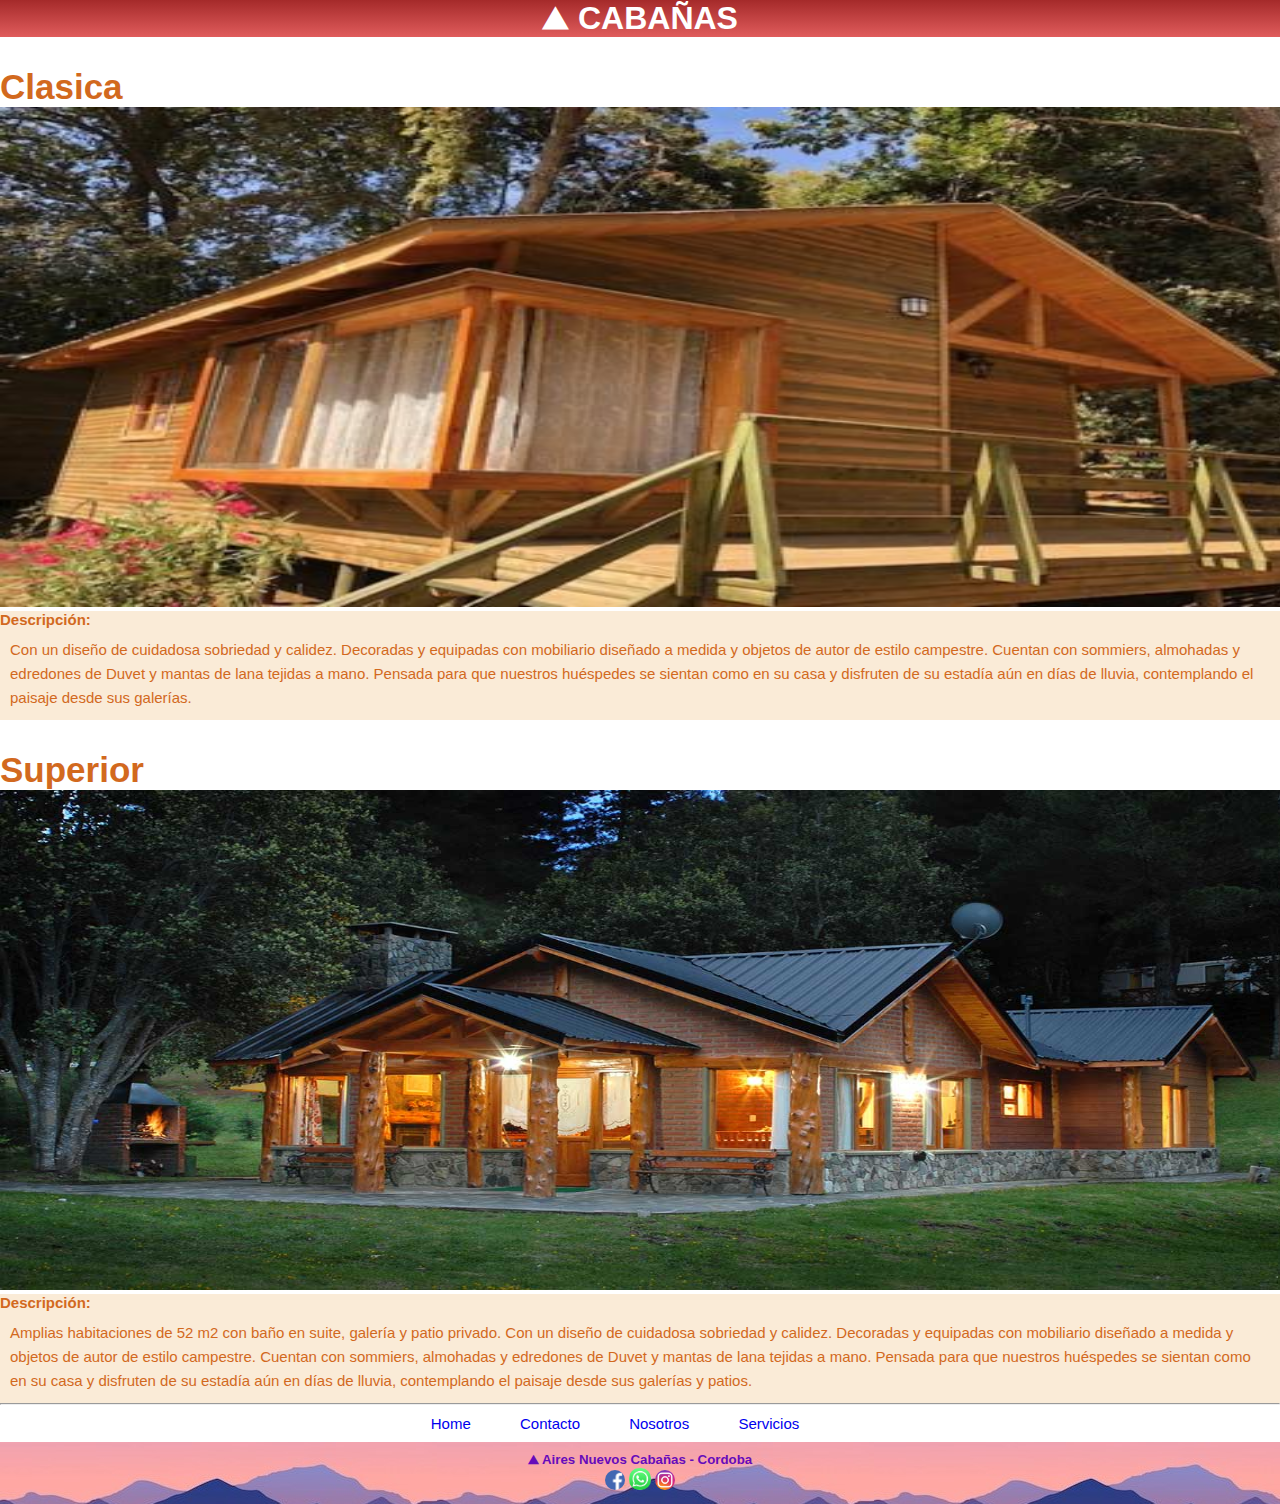
==== commit 5f3bfc71: "ordenando estilos" ====
--- a/pages/cabanas.html
+++ b/pages/cabanas.html
@@ -40,11 +40,11 @@
     <section >
         <nav class="links">
             
-            <a  class="links" href="../index.html">Volver a Home</a>
-            <a  class="links" href="./contacto.html">Ir a Contacto</a> 
+            <a  class="links" href="../index.html"> Home</a>
+            <a  class="links" href="./contacto.html">Contacto</a> 
                
-            <a  class="links" href="./nosotros.html">Ir a Nosotros</a>   
-            <a  class="links" href="./servicios.html">Ir a Servicios</a>   
+            <a  class="links" href="./nosotros.html">Nosotros</a>   
+            <a  class="links" href="./servicios.html">Servicios</a>   
     
         </nav>
         
--- a/style.css
+++ b/style.css
@@ -19,12 +19,12 @@
   background-image: linear-gradient(brown, #e05c5c);
 }
 
-header .foto {
+header .picture {
   width: 1366px;
   height: 400px;
 }
 
-.nuevalista {
+.newlist {
   -webkit-animation-name: aparecer;
           animation-name: aparecer;
   -webkit-animation-duration: 5s;
@@ -46,15 +46,16 @@
   font-family: 'Lucida Sans', 'Lucida Sans Regular', 'Lucida Grande', 'Lucida Sans Unicode', Geneva, Verdana, sans-serif;
 }
 
-.nuevalista .a {
+.newlist .a {
   border-bottom: 10px;
   background-color: grey;
 }
 
-.nuevalista .padre-flex {
-  display: -webkit-box;
-  display: -ms-flexbox;
-  display: flex;
+.newlist .padre-menu {
+  display: -webkit-box;
+  display: -ms-flexbox;
+  display: flex;
+  
 }
 
 section {
@@ -122,7 +123,7 @@
   display: -webkit-box;
   display: -ms-flexbox;
   display: flex;
-  background-image: -webkit-gradient(linear, left top, left bottom, from(white), to(#e05c5c));
+  background-image: (linear, left top, left bottom, from(white), to(#e05c5c));
   background-image: linear-gradient(white, #e05c5c);
   list-style-type: square;
   margin: 50px;
@@ -142,13 +143,13 @@
   display: grid;
   padding: 20px;
   gap: 15px;
-  -ms-grid-columns: (1fr)[2];
-      grid-template-columns: repeat(2, 1fr);
-  -ms-grid-rows: (1fr)[2];
-      grid-template-rows: repeat(2, 1fr);
+  -ms-grid-columns: (1fr);
+  grid-template-columns: repeat(2, 1fr);
+  -ms-grid-rows: (1fr);
+  grid-template-rows: repeat(2, 1fr);
   -webkit-box-align: center;
-      -ms-flex-align: center;
-          align-items: center;
+  -ms-flex-align: center;
+  align-items: center;
   -webkit-transition: 1.5;
   transition: 1.5;
 }
@@ -298,8 +299,8 @@
   margin: 0 auto;
   display: -ms-grid;
   display: grid;
-  -ms-grid-columns: (1fr)[4];
-      grid-template-columns: repeat(4, 1fr);
+  -ms-grid-columns: (1fr);
+  grid-template-columns: repeat(4, 1fr);
   gap: 20px;
 }
 
@@ -324,129 +325,137 @@
   display: none;
 }
 
+.contactImage{
+  display: flex;
+  justify-content: flex-end;
+  align-items: center;
+}
+
+main{
+  height: calc(100vh -143px);
+}
+
+
+
+
+
+/*mediasquerys*/
+
 @media (max-width: 480px) {
-  .grid {
-    -webkit-box-pack: center;
-        -ms-flex-pack: center;
-            justify-content: center;
+  .grid{
+    justify-content: center;
     text-align: center;
     font-size: samll;
-  }
-  body {
+}
+body{
     margin: 0px;
     padding: 0px;
-  }
-  h1 {
+}
+
+h1 {
     text-align: center;
-    font-size: 20px;
-    padding: 20px;
-    background-color: #1c96c8;
-  }
-  .foto {
-    width: 380px;
-    height: 200px;
-  }
-  .nuevalista {
-    -webkit-box-align: center;
-        -ms-flex-align: center;
-            align-items: center;
-    -webkit-box-pack: center;
-        -ms-flex-pack: center;
-            justify-content: center;
-    font-size: 27px;
-    padding: 5px;
-    margin-bottom: 35px;
-    margin-top: 15px;
-  }
-  .padre-flex {
-    -webkit-box-align: center;
-        -ms-flex-align: center;
-            align-items: center;
-    -webkit-box-pack: center;
-        -ms-flex-pack: center;
-            justify-content: center;
-    -ms-flex-wrap: wrap;
-        flex-wrap: wrap;
-  }
-  .servicios {
+    font-size: 5px;
+   padding: 20px;
+   background-color: #1c96c8;
+   
+
+}
+header .picture{
+  width: 450px;
+  height: 200px;
+}
+.newlist{
+  display: grid;
+  align-items: center;  
+  padding-left: 20px;
+  color: black;
+  font-size: 25px;
+   
+}
+
+.newlist .a {
+  border-bottom: 10px;
+  background-color: grey;
+  
+}
+
+.newlist .padre-menu {
+  display: grid;
+  grid-template-columns: repeat(2, 1fr);
+  grid-template-rows: repeat(2, 1fr);
+}
+
+.padre-flex{
+   align-items: center;
+   justify-content: center;
+   flex-wrap: wrap;
+}
+.servicios{
     font-size: 15px;
-    -webkit-box-pack: justify;
-        -ms-flex-pack: justify;
-            justify-content: space-between;
-  }
-  .servicios-flex {
-    -webkit-box-pack: center;
-        -ms-flex-pack: center;
-            justify-content: center;
-  }
-  .imageService {
+    justify-content: space-between;
+
+}
+.servicios-flex{
+    
+    justify-content: center;
+}
+
+.imageService{
     display: none;
-  }
-  .imageService__item {
+
+}
+.imageService__item{
     display: none;
-  }
-  .imgdesayuno {
+}
+.imgdesayuno{
     display: inline;
     width: 360px;
-  }
-  .links {
-    display: -ms-grid;
+}
+
+.links{
     display: grid;
-    -webkit-box-pack: center;
-        -ms-flex-pack: center;
-            justify-content: center;
-    -ms-grid-columns: (1fr)[2];
-        grid-template-columns: repeat(2, 1fr);
+    justify-content: center;
+    grid-template-columns: repeat(2, 1fr);
     padding-left: 45px;
-  }
-  .contacto {
-    display: -ms-grid;
+    color: black;
+    font-size: 25px;
+    
+}
+.contacto{
     display: grid;
     width: 320px;
     font-size: 15px;
-    background-color: none;
-  }
-  .nosotros {
+    background-color: none
+    
+    
+}
+.nosotros{
     display: none;
-  }
-  .nosotrosMobile {
-    display: -webkit-inline-box;
-    display: -ms-inline-flexbox;
+}
+.nosotrosMobile{
     display: inline-flex;
     width: 360px;
     height: 220px;
-    -webkit-box-pack: center;
-        -ms-flex-pack: center;
-            justify-content: center;
-  }
-  .botonEnviar {
-    -webkit-box-align: center;
-        -ms-flex-align: center;
-            align-items: center;
-  }
-  .cabanas {
+    justify-content: center;
+    
+    
+}
+.botonEnviar{
+    align-items: center;
+}
+.cabanas{
     font-size: 15px;
     color: #1c96c8;
     text-align: center;
-  }
-  .imgCabSimple {
-    width: 360px;
+}
+.imgCab{
+    width: 450px;
     height: 200px;
-  }
-  .imgCabMedia {
-    width: 360px;
-    height: 200px;
-  }
-  .imgCabFull {
-    width: 360px;
-    height: 200px;
-  }
-  .imgCabKing {
-    width: 360px;
-    height: 200px;
-  }
-  .pieCabanas {
+
+}
+.pieCabanas{
     font-size: 12px;
-  }
+
+}
 }
 /*# sourceMappingURL=style.css.map */